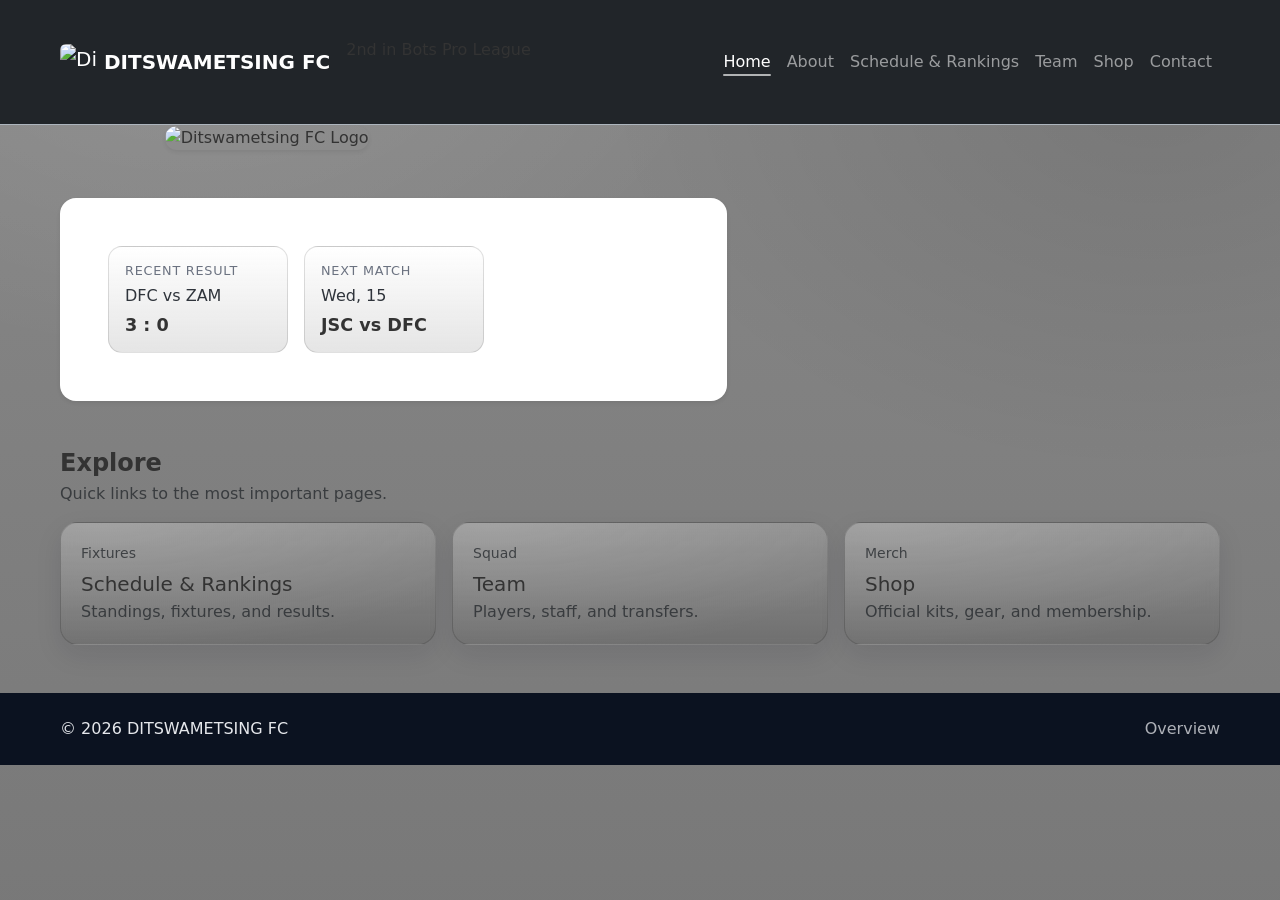
==== index.html @ 0828aaa3 "Update index.html" ====
<!DOCTYPE html> 
<html lang="en"> 
<head> 
    <meta charset="UTF-8"> 
    <meta name="viewport" content="width=device-width, initial-scale=1.0"> 
    <title>Ditswametsing FC | Overview</title>
    <meta name="description" content="Official Ditswametsing FC site: latest results, fixtures, team updates, and shop." />
    <meta name="robots" content="index,follow" />

    <meta property="og:title" content="Ditswametsing FC" />

    <meta property="og:description" content="Latest results, fixtures, team updates, and shop." />
    <meta property="og:type" content="website" />
    <meta property="og:image" content="https://github.com/Dekerist/WMD-Assingment/blob/main/Copilot_20260425_010734.png?raw=true" />
    <meta name="twitter:card" content="summary_large_image" />
    <meta name="theme-color" content="#0b1220" />

    <link rel="preconnect" href="https://cdn.jsdelivr.net" />
    <link href="https://cdn.jsdelivr.net/npm/bootstrap@5.3.3/dist/css/bootstrap.min.css" rel="stylesheet" integrity="sha384-QWTKZyjpPEjISv5WaRU9OFeRpok6YctnYmDr5pNlyT2bRjXh0JMhjY6hW+ALEwIH" crossorigin="anonymous">
    <link rel="stylesheet" href="style.css">
</head> 
<body> 
  <nav class="navbar navbar-expand-lg navbar-dark bg-dark sticky-top border-bottom border-dark-subtle">
    <div class="container">
      <a class="navbar-brand d-flex align-items-center gap-2" href="index.html">
        <img src="https://github.com/Dekerist/WMD-Assingment/blob/main/Copilot_20260425_010734.png?raw=true" alt="Ditswametsing FC logo" width="36" height="36" class="rounded">
        <span class="fw-semibold">DITSWAMETSING FC</span>
      </a>
      

      <button class="navbar-toggler" type="button" data-bs-toggle="collapse" data-bs-target="#mainNavbar" aria-controls="mainNavbar" aria-expanded="false" aria-label="Toggle navigation">
        <span class="navbar-toggler-icon"></span>
      </button>
          <p class="mb-4">2nd in Bots Pro League</p>

      <div class="collapse navbar-collapse" id="mainNavbar">
        <ul class="navbar-nav ms-auto mb-2 mb-lg-0">
          <li class="nav-item"><a class="nav-link active" aria-current="page" href="index.html">Home</a></li>
          <li class="nav-item"><a class="nav-link" href="about.html">About</a></li>
          <li class="nav-item"><a class="nav-link" href="schedule&rankings.html">Schedule & Rankings</a></li>
          <li class="nav-item"><a class="nav-link" href="team.html">Team</a></li>
          <li class="nav-item"><a class="nav-link" href="shop.html">Shop</a></li>
          <li class="nav-item"><a class="nav-link" href="contact.html">Contact</a></li>
        </ul>
      </div>
    </div>
  </nav>

      <div class="col-lg-5 text-center">
        <img src="https://github.com/Dekerist/WMD-Assingment/blob/main/Copilot_20260425_010734.png?raw=true" alt="Ditswametsing FC Logo" class="img-fluid rounded-4 shadow-sm" style="max-width: 360px;">
      </div>
    </div>

  <main class="container my-5">
    <div class="row align-items-center g-4">
      <div class="col-lg-7">
        <div class="p-4 p-md-5 rounded-4 bg-white shadow-sm">
        

          <div class="d-flex flex-wrap gap-3">
            <div class="stat-card">
              <div class="stat-title">Recent Result</div>
              <div class="stat-line">DFC vs ZAM</div>
              <div class="stat-value">3 : 0</div>
            </div>
            <div class="stat-card">
              <div class="stat-title">Next Match</div>
              <div class="stat-line">Wed, 15</div>
              <div class="stat-value">JSC vs DFC</div>
            </div>
          </div>
        </div>
      </div>

    <section class="mt-5">
      <div class="d-flex justify-content-between align-items-end gap-3 mb-3">
        <div>
          <h2 class="h4 fw-semibold mb-1">Explore</h2>
          <p class="text-muted mb-0">Quick links to the most important pages.</p>
        </div>
      </div>

      <div class="card-holder">
        <a class="feature-card card h-100 text-decoration-none" href="schedule&rankings.html">
          <div class="card-body">
            <div class="text-muted small mb-2">Fixtures</div>
            <div class="h5 mb-1">Schedule & Rankings</div>
            <div class="text-muted mb-0">Standings, fixtures, and results.</div>
          </div>
        </a>

        <a class="feature-card card h-100 text-decoration-none" href="team.html">
          <div class="card-body">
            <div class="text-muted small mb-2">Squad</div>
            <div class="h5 mb-1">Team</div>
            <div class="text-muted mb-0">Players, staff, and transfers.</div>
          </div>
        </a>

        <a class="feature-card card h-100 text-decoration-none" href="shop.html">
          <div class="card-body">
            <div class="text-muted small mb-2">Merch</div>
            <div class="h5 mb-1">Shop</div>
            <div class="text-muted mb-0">Official kits, gear, and membership.</div>
          </div>
        </a>
      </div>
    </section>
  </main>

  <footer class="site-footer mt-5">
    <div class="container py-4 d-flex flex-column flex-md-row gap-2 justify-content-between align-items-md-center">
      <p class="mb-0">&copy; 2026 DITSWAMETSING FC</p>
      <p class="mb-0 text-muted">Overview</p>
    </div>
  </footer>

  <script src="https://cdn.jsdelivr.net/npm/bootstrap@5.3.3/dist/js/bootstrap.bundle.min.js" integrity="sha384-YvpcrYf0tY3lHB60NNkmXc5s9fDVZLESaAA55NDzOxhy9GkcIdslK1eN7N6jIeHz" crossorigin="anonymous"></script>
</body> 
</html>
---- style.css ----
/* Base */
* { box-sizing: border-box; }
body {
    margin: 0;
    background-color: grey;
    color: #333;
    /* Keep grey, but modernize with subtle shading */
    background-image:
        radial-gradient(900px 600px at 15% 0%, rgba(255, 255, 255, 0.10), transparent 60%),
        radial-gradient(1000px 700px at 90% 10%, rgba(0, 0, 0, 0.10), transparent 55%),
        linear-gradient(180deg, rgba(255,255,255,0.06) 0%, rgba(0,0,0,0.06) 100%);
    min-height: 100vh;
}

/* Smooth hover animations */
.card,
.stat-card,
.btn,
.navbar .nav-link,
.navbar-brand,
.feature-card {
    transition: transform 180ms ease, box-shadow 180ms ease, background-color 180ms ease, color 180ms ease, border-color 180ms ease;
}

.card:hover,
.feature-card:hover {
    transform: translateY(-4px);
    box-shadow: 0 18px 45px rgba(17, 24, 39, 0.14) !important;
}

.stat-card:hover {
    transform: translateY(-3px);
    box-shadow: 0 14px 36px rgba(17, 24, 39, 0.12);
}

.btn:hover {
    transform: translateY(-1px);
}

.navbar .nav-link {
    position: relative;
}
.navbar .nav-link:hover {
    transform: translateY(-1px);
}
.navbar .nav-link::after {
    content: "";
    position: absolute;
    left: 0.5rem;
    right: 0.5rem;
    bottom: 0.35rem;
    height: 2px;
    background: rgba(255, 255, 255, 0.65);
    transform: scaleX(0);
    transform-origin: left;
    transition: transform 200ms ease;
    border-radius: 2px;
}
.navbar .nav-link:hover::after,
.navbar .nav-link.active::after {
    transform: scaleX(1);
}

/* Footer */
.site-footer {
    background: #0b1220;
    color: #e5e7eb;
}
.site-footer .text-muted {
    color: rgba(229, 231, 235, 0.75) !important;
}

/* Home page stat cards */
.stat-card {
    min-width: 180px;
    padding: 14px 16px;
    border-radius: 14px;
    border: 1px solid rgba(0, 0, 0, 0.12);
    background:
        linear-gradient(180deg, rgba(255,255,255,0.18), rgba(0,0,0,0.10));
    backdrop-filter: blur(6px);
}
.stat-title {
    font-size: 0.8rem;
    text-transform: uppercase;
    letter-spacing: 0.06em;
    color: #6b7280;
    margin-bottom: 4px;
}
.stat-line { color: #2f343b; }
.stat-value {
    font-weight: 800;
    font-size: 1.1rem;
    margin-top: 4px;
}

/* Shop images */
.shop-img {
    height: 220px;
    object-fit: cover;
}

/* Card holder (responsive) */
.card-holder {
    display: grid;
    grid-template-columns: repeat(3, minmax(0, 1fr));
    gap: 16px;
}
@media (max-width: 991.98px) {
    .card-holder { grid-template-columns: 1fr; }
}

.feature-card {
    border: 0 !important;
    box-shadow: 0 10px 26px rgba(17, 24, 39, 0.10) !important;
    border-radius: 18px !important;
    overflow: hidden;
    color: #333;
    background:
        radial-gradient(700px 220px at 10% 0%, rgba(255,255,255,0.16), transparent 60%),
        linear-gradient(180deg, rgba(255,255,255,0.14), rgba(0,0,0,0.10));
    border: 1px solid rgba(0, 0, 0, 0.14) !important;
    backdrop-filter: blur(6px);
}
.feature-card .card-body {
    padding: 20px;
}
.feature-card:hover {
    color: inherit;
}

.container {
    max-width: 1200px;
    margin: 30px auto;
    padding: 0 20px;
}
/* Legacy styles intentionally left out: Bootstrap handles layout now. */
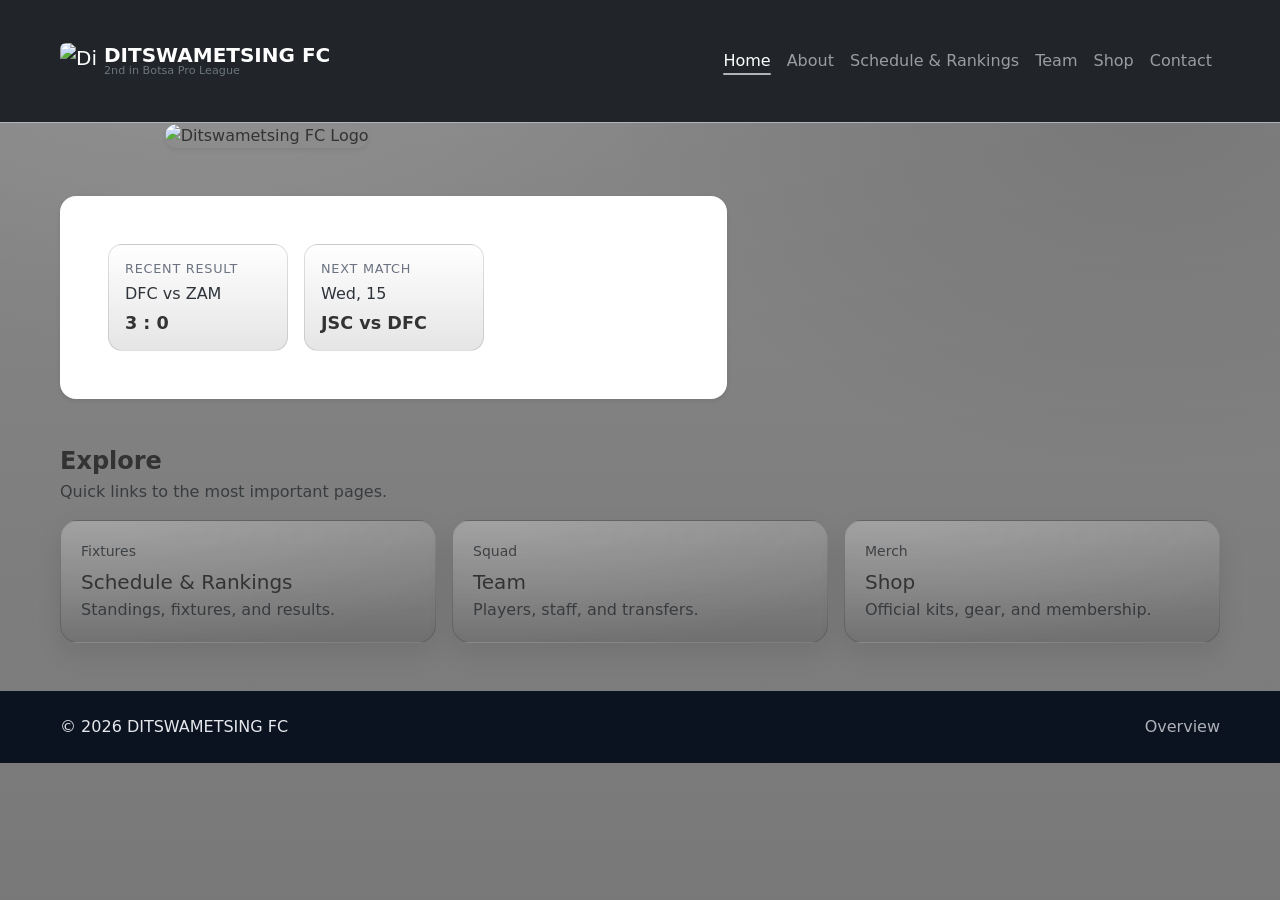
==== commit 340ea9bf: "Update index.html" ====
--- a/index.html
+++ b/index.html
@@ -24,14 +24,15 @@
     <div class="container">
       <a class="navbar-brand d-flex align-items-center gap-2" href="index.html">
         <img src="https://github.com/Dekerist/WMD-Assingment/blob/main/Copilot_20260425_010734.png?raw=true" alt="Ditswametsing FC logo" width="36" height="36" class="rounded">
+        <div class="d-flex flex-column lh-1">
         <span class="fw-semibold">DITSWAMETSING FC</span>
-      </a>
-      
+        <small class="text-secondary" style="font-size: 0.7rem;">2nd in Botsa Pro League</small>
+    </div>
+</a>
 
       <button class="navbar-toggler" type="button" data-bs-toggle="collapse" data-bs-target="#mainNavbar" aria-controls="mainNavbar" aria-expanded="false" aria-label="Toggle navigation">
         <span class="navbar-toggler-icon"></span>
       </button>
-          <p class="mb-4">2nd in Bots Pro League</p>
 
       <div class="collapse navbar-collapse" id="mainNavbar">
         <ul class="navbar-nav ms-auto mb-2 mb-lg-0">
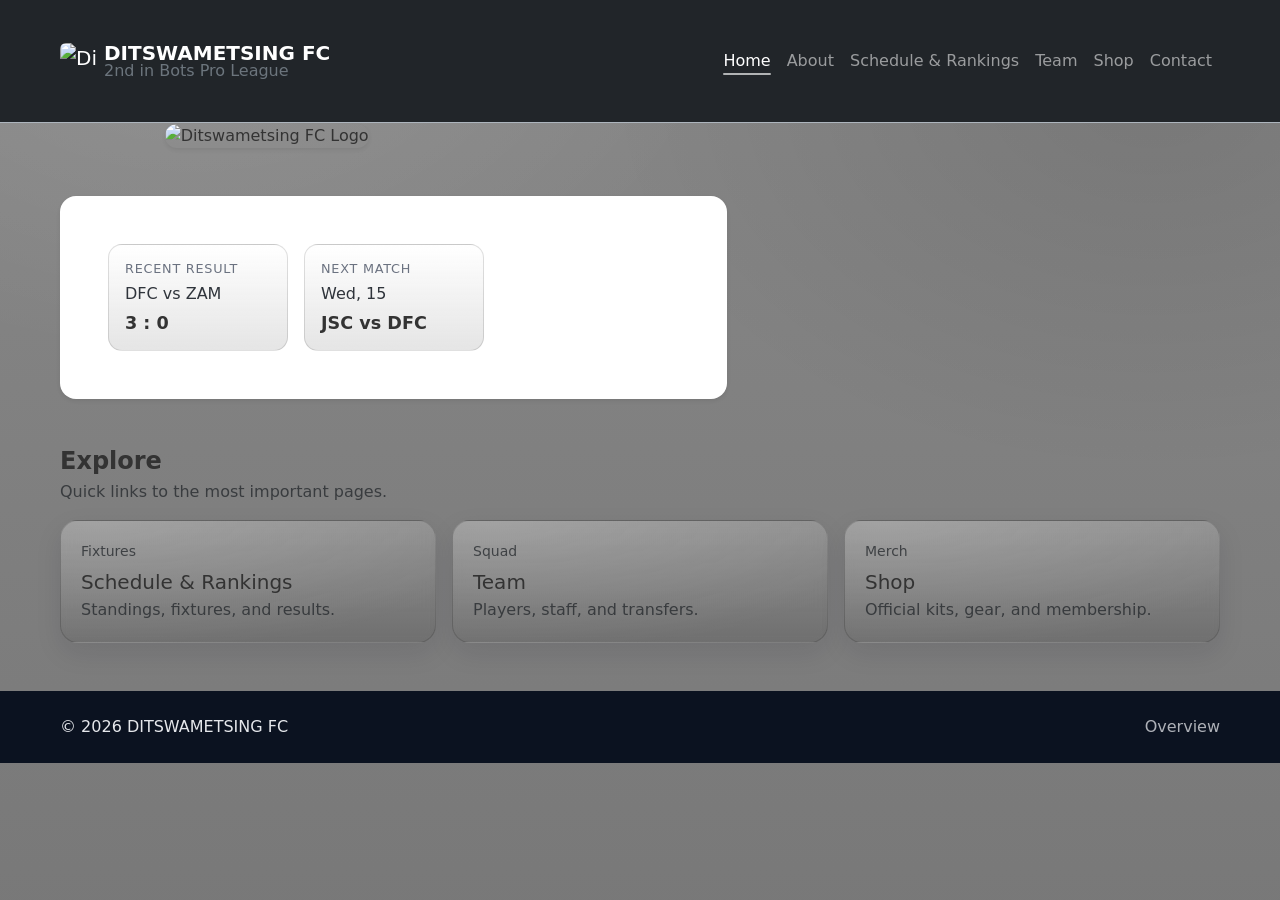
==== commit 7bc932b7: "Update index.html" ====
--- a/index.html
+++ b/index.html
@@ -26,7 +26,7 @@
         <img src="https://github.com/Dekerist/WMD-Assingment/blob/main/Copilot_20260425_010734.png?raw=true" alt="Ditswametsing FC logo" width="36" height="36" class="rounded">
         <div class="d-flex flex-column lh-1">
         <span class="fw-semibold">DITSWAMETSING FC</span>
-        <small class="text-secondary" style="font-size: 0.7rem;">2nd in Botsa Pro League</small>
+        <small class="text-secondary" style="font-size: 1rem;">2nd in Bots Pro League</small>
     </div>
 </a>
 
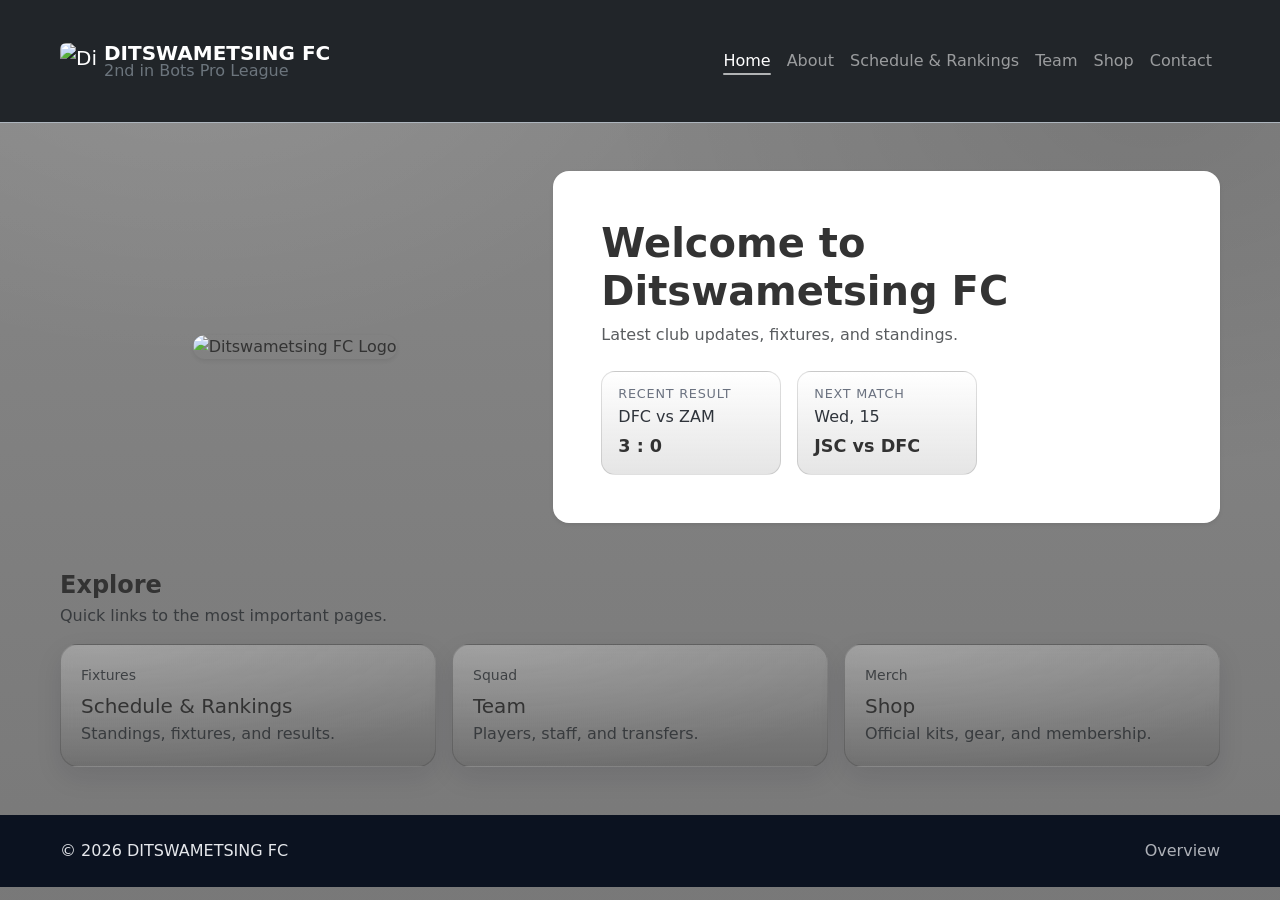
==== commit 7adcdae7: "Update index.html" ====
--- a/index.html
+++ b/index.html
@@ -1,121 +1,309 @@
-<!DOCTYPE html> 
-<html lang="en"> 
-<head> 
-    <meta charset="UTF-8"> 
-    <meta name="viewport" content="width=device-width, initial-scale=1.0"> 
+<!DOCTYPE html>
+<html lang="en">
+
+<head>
+    <meta charset="UTF-8">
+    <meta name="viewport" content="width=device-width, initial-scale=1.0">
+
     <title>Ditswametsing FC | Overview</title>
-    <meta name="description" content="Official Ditswametsing FC site: latest results, fixtures, team updates, and shop." />
-    <meta name="robots" content="index,follow" />
-
-    <meta property="og:title" content="Ditswametsing FC" />
-
-    <meta property="og:description" content="Latest results, fixtures, team updates, and shop." />
-    <meta property="og:type" content="website" />
-    <meta property="og:image" content="https://github.com/Dekerist/WMD-Assingment/blob/main/Copilot_20260425_010734.png?raw=true" />
-    <meta name="twitter:card" content="summary_large_image" />
-    <meta name="theme-color" content="#0b1220" />
-
-    <link rel="preconnect" href="https://cdn.jsdelivr.net" />
-    <link href="https://cdn.jsdelivr.net/npm/bootstrap@5.3.3/dist/css/bootstrap.min.css" rel="stylesheet" integrity="sha384-QWTKZyjpPEjISv5WaRU9OFeRpok6YctnYmDr5pNlyT2bRjXh0JMhjY6hW+ALEwIH" crossorigin="anonymous">
+
+    <meta name="description"
+        content="Official Ditswametsing FC site: latest results, fixtures, team updates, and shop.">
+
+    <meta name="robots" content="index,follow">
+
+    <meta property="og:title" content="Ditswametsing FC">
+    <meta property="og:description"
+        content="Latest results, fixtures, team updates, and shop.">
+
+    <meta property="og:type" content="website">
+
+    <meta property="og:image"
+        content="https://github.com/Dekerist/WMD-Assingment/blob/main/Copilot_20260425_010734.png?raw=true">
+
+    <meta name="twitter:card" content="summary_large_image">
+
+    <meta name="theme-color" content="#0b1220">
+
+    <link rel="preconnect" href="https://cdn.jsdelivr.net">
+
+    <link href="https://cdn.jsdelivr.net/npm/bootstrap@5.3.3/dist/css/bootstrap.min.css"
+        rel="stylesheet"
+        integrity="sha384-QWTKZyjpPEjISv5WaRU9OFeRpok6YctnYmDr5pNlyT2bRjXh0JMhjY6hW+ALEwIH"
+        crossorigin="anonymous">
+
     <link rel="stylesheet" href="style.css">
-</head> 
-<body> 
-  <nav class="navbar navbar-expand-lg navbar-dark bg-dark sticky-top border-bottom border-dark-subtle">
-    <div class="container">
-      <a class="navbar-brand d-flex align-items-center gap-2" href="index.html">
-        <img src="https://github.com/Dekerist/WMD-Assingment/blob/main/Copilot_20260425_010734.png?raw=true" alt="Ditswametsing FC logo" width="36" height="36" class="rounded">
-        <div class="d-flex flex-column lh-1">
-        <span class="fw-semibold">DITSWAMETSING FC</span>
-        <small class="text-secondary" style="font-size: 1rem;">2nd in Bots Pro League</small>
-    </div>
-</a>
-
-      <button class="navbar-toggler" type="button" data-bs-toggle="collapse" data-bs-target="#mainNavbar" aria-controls="mainNavbar" aria-expanded="false" aria-label="Toggle navigation">
-        <span class="navbar-toggler-icon"></span>
-      </button>
-
-      <div class="collapse navbar-collapse" id="mainNavbar">
-        <ul class="navbar-nav ms-auto mb-2 mb-lg-0">
-          <li class="nav-item"><a class="nav-link active" aria-current="page" href="index.html">Home</a></li>
-          <li class="nav-item"><a class="nav-link" href="about.html">About</a></li>
-          <li class="nav-item"><a class="nav-link" href="schedule&rankings.html">Schedule & Rankings</a></li>
-          <li class="nav-item"><a class="nav-link" href="team.html">Team</a></li>
-          <li class="nav-item"><a class="nav-link" href="shop.html">Shop</a></li>
-          <li class="nav-item"><a class="nav-link" href="contact.html">Contact</a></li>
-        </ul>
-      </div>
-    </div>
-  </nav>
-
-      <div class="col-lg-5 text-center">
-        <img src="https://github.com/Dekerist/WMD-Assingment/blob/main/Copilot_20260425_010734.png?raw=true" alt="Ditswametsing FC Logo" class="img-fluid rounded-4 shadow-sm" style="max-width: 360px;">
-      </div>
-    </div>
-
-  <main class="container my-5">
-    <div class="row align-items-center g-4">
-      <div class="col-lg-7">
-        <div class="p-4 p-md-5 rounded-4 bg-white shadow-sm">
-        
-
-          <div class="d-flex flex-wrap gap-3">
-            <div class="stat-card">
-              <div class="stat-title">Recent Result</div>
-              <div class="stat-line">DFC vs ZAM</div>
-              <div class="stat-value">3 : 0</div>
-            </div>
-            <div class="stat-card">
-              <div class="stat-title">Next Match</div>
-              <div class="stat-line">Wed, 15</div>
-              <div class="stat-value">JSC vs DFC</div>
-            </div>
-          </div>
-        </div>
-      </div>
-
-    <section class="mt-5">
-      <div class="d-flex justify-content-between align-items-end gap-3 mb-3">
-        <div>
-          <h2 class="h4 fw-semibold mb-1">Explore</h2>
-          <p class="text-muted mb-0">Quick links to the most important pages.</p>
-        </div>
-      </div>
-
-      <div class="card-holder">
-        <a class="feature-card card h-100 text-decoration-none" href="schedule&rankings.html">
-          <div class="card-body">
-            <div class="text-muted small mb-2">Fixtures</div>
-            <div class="h5 mb-1">Schedule & Rankings</div>
-            <div class="text-muted mb-0">Standings, fixtures, and results.</div>
-          </div>
-        </a>
-
-        <a class="feature-card card h-100 text-decoration-none" href="team.html">
-          <div class="card-body">
-            <div class="text-muted small mb-2">Squad</div>
-            <div class="h5 mb-1">Team</div>
-            <div class="text-muted mb-0">Players, staff, and transfers.</div>
-          </div>
-        </a>
-
-        <a class="feature-card card h-100 text-decoration-none" href="shop.html">
-          <div class="card-body">
-            <div class="text-muted small mb-2">Merch</div>
-            <div class="h5 mb-1">Shop</div>
-            <div class="text-muted mb-0">Official kits, gear, and membership.</div>
-          </div>
-        </a>
-      </div>
-    </section>
-  </main>
-
-  <footer class="site-footer mt-5">
-    <div class="container py-4 d-flex flex-column flex-md-row gap-2 justify-content-between align-items-md-center">
-      <p class="mb-0">&copy; 2026 DITSWAMETSING FC</p>
-      <p class="mb-0 text-muted">Overview</p>
-    </div>
-  </footer>
-
-  <script src="https://cdn.jsdelivr.net/npm/bootstrap@5.3.3/dist/js/bootstrap.bundle.min.js" integrity="sha384-YvpcrYf0tY3lHB60NNkmXc5s9fDVZLESaAA55NDzOxhy9GkcIdslK1eN7N6jIeHz" crossorigin="anonymous"></script>
-</body> 
-</html> 
+</head>
+
+<body>
+
+    <!-- NAVBAR -->
+    <nav class="navbar navbar-expand-lg navbar-dark bg-dark sticky-top border-bottom border-dark-subtle">
+
+        <section class="container">
+
+            <a class="navbar-brand d-flex align-items-center gap-2" href="index.html">
+
+                <img src="https://github.com/Dekerist/WMD-Assingment/blob/main/Copilot_20260425_010734.png?raw=true"
+                    alt="Ditswametsing FC logo"
+                    width="36"
+                    height="36"
+                    class="rounded">
+
+                <span class="d-flex flex-column lh-1">
+                    <strong class="fw-semibold">DITSWAMETSING FC</strong>
+                    <small class="text-secondary" style="font-size: 1rem;">
+                        2nd in Bots Pro League
+                    </small>
+                </span>
+
+            </a>
+
+            <button class="navbar-toggler"
+                type="button"
+                data-bs-toggle="collapse"
+                data-bs-target="#mainNavbar"
+                aria-controls="mainNavbar"
+                aria-expanded="false"
+                aria-label="Toggle navigation">
+
+                <span class="navbar-toggler-icon"></span>
+
+            </button>
+
+            <section class="collapse navbar-collapse" id="mainNavbar">
+
+                <ul class="navbar-nav ms-auto mb-2 mb-lg-0">
+
+                    <li class="nav-item">
+                        <a class="nav-link active"
+                            aria-current="page"
+                            href="index.html">
+                            Home
+                        </a>
+                    </li>
+
+                    <li class="nav-item">
+                        <a class="nav-link" href="about.html">
+                            About
+                        </a>
+                    </li>
+
+                    <li class="nav-item">
+                        <a class="nav-link" href="schedule&rankings.html">
+                            Schedule & Rankings
+                        </a>
+                    </li>
+
+                    <li class="nav-item">
+                        <a class="nav-link" href="team.html">
+                            Team
+                        </a>
+                    </li>
+
+                    <li class="nav-item">
+                        <a class="nav-link" href="shop.html">
+                            Shop
+                        </a>
+                    </li>
+
+                    <li class="nav-item">
+                        <a class="nav-link" href="contact.html">
+                            Contact
+                        </a>
+                    </li>
+
+                </ul>
+
+            </section>
+
+        </section>
+
+    </nav>
+
+    <!-- MAIN -->
+    <main class="container my-5">
+
+        <section class="row align-items-center g-4">
+
+            <!-- LOGO -->
+            <aside class="col-lg-5 text-center">
+
+                <img src="https://github.com/Dekerist/WMD-Assingment/blob/main/Copilot_20260425_010734.png?raw=true"
+                    alt="Ditswametsing FC Logo"
+                    class="img-fluid rounded-4 shadow-sm"
+                    style="max-width: 360px;">
+
+            </aside>
+
+            <!-- RESULTS -->
+            <section class="col-lg-7">
+
+                <article class="p-4 p-md-5 rounded-4 bg-white shadow-sm">
+
+                    <header class="mb-4">
+                        <h1 class="fw-bold">
+                            Welcome to Ditswametsing FC
+                        </h1>
+
+                        <p class="text-muted mb-0">
+                            Latest club updates, fixtures, and standings.
+                        </p>
+                    </header>
+
+                    <section class="d-flex flex-wrap gap-3">
+
+                        <article class="stat-card">
+
+                            <h2 class="stat-title">
+                                Recent Result
+                            </h2>
+
+                            <p class="stat-line mb-1">
+                                DFC vs ZAM
+                            </p>
+
+                            <strong class="stat-value">
+                                3 : 0
+                            </strong>
+
+                        </article>
+
+                        <article class="stat-card">
+
+                            <h2 class="stat-title">
+                                Next Match
+                            </h2>
+
+                            <p class="stat-line mb-1">
+                                Wed, 15
+                            </p>
+
+                            <strong class="stat-value">
+                                JSC vs DFC
+                            </strong>
+
+                        </article>
+
+                    </section>
+
+                </article>
+
+            </section>
+
+        </section>
+
+        <!-- EXPLORE -->
+        <section class="mt-5">
+
+            <header class="mb-3">
+
+                <h2 class="h4 fw-semibold mb-1">
+                    Explore
+                </h2>
+
+                <p class="text-muted mb-0">
+                    Quick links to the most important pages.
+                </p>
+
+            </header>
+
+            <section class="card-holder">
+
+                <!-- SCHEDULE -->
+                <a class="feature-card card h-100 text-decoration-none"
+                    href="schedule&rankings.html">
+
+                    <article class="card-body">
+
+                        <small class="text-muted d-block mb-2">
+                            Fixtures
+                        </small>
+
+                        <h3 class="h5 mb-1">
+                            Schedule & Rankings
+                        </h3>
+
+                        <p class="text-muted mb-0">
+                            Standings, fixtures, and results.
+                        </p>
+
+                    </article>
+
+                </a>
+
+                <!-- TEAM -->
+                <a class="feature-card card h-100 text-decoration-none"
+                    href="team.html">
+
+                    <article class="card-body">
+
+                        <small class="text-muted d-block mb-2">
+                            Squad
+                        </small>
+
+                        <h3 class="h5 mb-1">
+                            Team
+                        </h3>
+
+                        <p class="text-muted mb-0">
+                            Players, staff, and transfers.
+                        </p>
+
+                    </article>
+
+                </a>
+
+                <!-- SHOP -->
+                <a class="feature-card card h-100 text-decoration-none"
+                    href="shop.html">
+
+                    <article class="card-body">
+
+                        <small class="text-muted d-block mb-2">
+                            Merch
+                        </small>
+
+                        <h3 class="h5 mb-1">
+                            Shop
+                        </h3>
+
+                        <p class="text-muted mb-0">
+                            Official kits, gear, and membership.
+                        </p>
+
+                    </article>
+
+                </a>
+
+            </section>
+
+        </section>
+
+    </main>
+
+    <!-- FOOTER -->
+    <footer class="site-footer mt-5">
+
+        <section class="container py-4 d-flex flex-column flex-md-row gap-2 justify-content-between align-items-md-center">
+
+            <p class="mb-0">
+                &copy; 2026 DITSWAMETSING FC
+            </p>
+
+            <p class="mb-0 text-muted">
+                Overview
+            </p>
+
+        </section>
+
+    </footer>
+
+    <script src="https://cdn.jsdelivr.net/npm/bootstrap@5.3.3/dist/js/bootstrap.bundle.min.js"
+        integrity="sha384-YvpcrYf0tY3lHB60NNkmXc5s9fDVZLESaAA55NDzOxhy9GkcIdslK1eN7N6jIeHz"
+        crossorigin="anonymous">
+    </script>
+
+</body>
+
+</html>
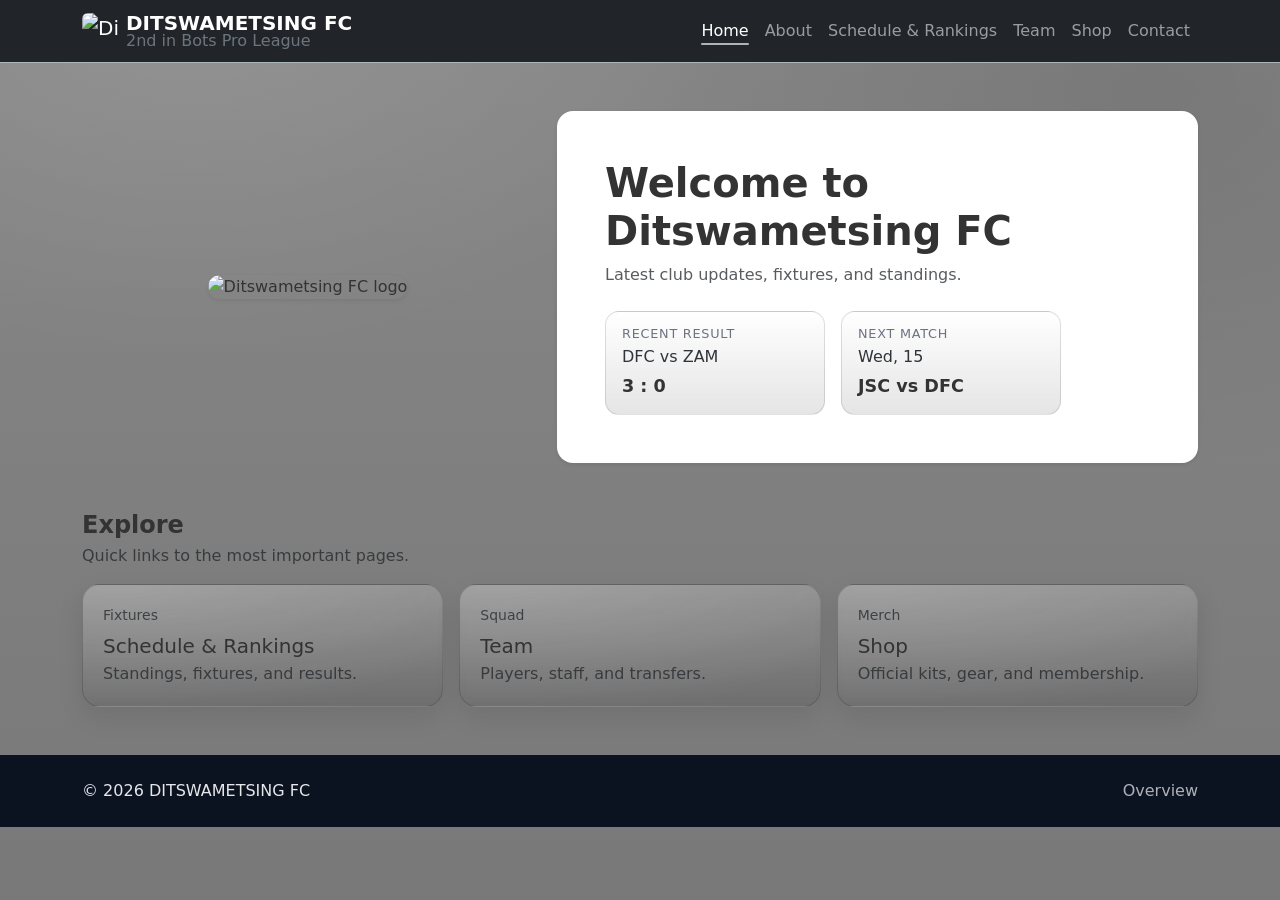
==== commit 9874d0d9: "Update index.html" ====
--- a/index.html
+++ b/index.html
@@ -1,309 +1,162 @@
 <!DOCTYPE html>
 <html lang="en">
-
 <head>
     <meta charset="UTF-8">
     <meta name="viewport" content="width=device-width, initial-scale=1.0">
 
     <title>Ditswametsing FC | Overview</title>
 
-    <meta name="description"
-        content="Official Ditswametsing FC site: latest results, fixtures, team updates, and shop.">
-
+    <meta name="description" content="Official Ditswametsing FC site: latest results, fixtures, team updates, and shop.">
     <meta name="robots" content="index,follow">
 
     <meta property="og:title" content="Ditswametsing FC">
-    <meta property="og:description"
-        content="Latest results, fixtures, team updates, and shop.">
-
+    <meta property="og:description" content="Latest results, fixtures, team updates, and shop.">
     <meta property="og:type" content="website">
-
-    <meta property="og:image"
-        content="https://github.com/Dekerist/WMD-Assingment/blob/main/Copilot_20260425_010734.png?raw=true">
+    <meta property="og:image" content="https://github.com/Dekerist/WMD-Assingment/blob/main/Copilot_20260425_010734.png?raw=true">
 
     <meta name="twitter:card" content="summary_large_image">
-
     <meta name="theme-color" content="#0b1220">
 
     <link rel="preconnect" href="https://cdn.jsdelivr.net">
-
-    <link href="https://cdn.jsdelivr.net/npm/bootstrap@5.3.3/dist/css/bootstrap.min.css"
-        rel="stylesheet"
-        integrity="sha384-QWTKZyjpPEjISv5WaRU9OFeRpok6YctnYmDr5pNlyT2bRjXh0JMhjY6hW+ALEwIH"
-        crossorigin="anonymous">
-
+    <link href="https://cdn.jsdelivr.net/npm/bootstrap@5.3.3/dist/css/bootstrap.min.css" rel="stylesheet"
+          integrity="sha384-QWTKZyjpPEjISv5WaRU9OFeRpok6YctnYmDr5pNlyT2bRjXh0JMhjY6hW+ALEwIH"
+          crossorigin="anonymous">
     <link rel="stylesheet" href="style.css">
 </head>
 
 <body>
 
-    <!-- NAVBAR -->
     <nav class="navbar navbar-expand-lg navbar-dark bg-dark sticky-top border-bottom border-dark-subtle">
-
-        <section class="container">
-
+        <div class="container">
             <a class="navbar-brand d-flex align-items-center gap-2" href="index.html">
-
                 <img src="https://github.com/Dekerist/WMD-Assingment/blob/main/Copilot_20260425_010734.png?raw=true"
-                    alt="Ditswametsing FC logo"
-                    width="36"
-                    height="36"
-                    class="rounded">
+                     alt="Ditswametsing FC logo"
+                     width="36"
+                     height="36"
+                     class="rounded">
 
                 <span class="d-flex flex-column lh-1">
                     <strong class="fw-semibold">DITSWAMETSING FC</strong>
-                    <small class="text-secondary" style="font-size: 1rem;">
-                        2nd in Bots Pro League
-                    </small>
+                    <small class="text-secondary" style="font-size: 1rem;">2nd in Bots Pro League</small>
                 </span>
-
             </a>
 
             <button class="navbar-toggler"
-                type="button"
-                data-bs-toggle="collapse"
-                data-bs-target="#mainNavbar"
-                aria-controls="mainNavbar"
-                aria-expanded="false"
-                aria-label="Toggle navigation">
-
+                    type="button"
+                    data-bs-toggle="collapse"
+                    data-bs-target="#mainNavbar"
+                    aria-controls="mainNavbar"
+                    aria-expanded="false"
+                    aria-label="Toggle navigation">
                 <span class="navbar-toggler-icon"></span>
-
             </button>
 
-            <section class="collapse navbar-collapse" id="mainNavbar">
+            <div class="collapse navbar-collapse" id="mainNavbar">
+                <ul class="navbar-nav ms-auto mb-2 mb-lg-0">
+                    <li class="nav-item">
+                        <a class="nav-link active" aria-current="page" href="index.html">Home</a>
+                    </li>
+                    <li class="nav-item">
+                        <a class="nav-link" href="about.html">About</a>
+                    </li>
+                    <li class="nav-item">
+                        <a class="nav-link" href="schedule&rankings.html">Schedule & Rankings</a>
+                    </li>
+                    <li class="nav-item">
+                        <a class="nav-link" href="team.html">Team</a>
+                    </li>
+                    <li class="nav-item">
+                        <a class="nav-link" href="shop.html">Shop</a>
+                    </li>
+                    <li class="nav-item">
+                        <a class="nav-link" href="contact.html">Contact</a>
+                    </li>
+                </ul>
+            </div>
+        </div>
+    </nav>
 
-                <ul class="navbar-nav ms-auto mb-2 mb-lg-0">
+    <main class="container my-5">
 
-                    <li class="nav-item">
-                        <a class="nav-link active"
-                            aria-current="page"
-                            href="index.html">
-                            Home
-                        </a>
-                    </li>
+        <section class="row align-items-center g-4">
 
-                    <li class="nav-item">
-                        <a class="nav-link" href="about.html">
-                            About
-                        </a>
-                    </li>
+            <aside class="col-lg-5 text-center">
+                <img src="https://github.com/Dekerist/WMD-Assingment/blob/main/Copilot_20260425_010734.png?raw=true"
+                     alt="Ditswametsing FC logo"
+                     class="img-fluid rounded-4 shadow-sm"
+                     style="max-width: 360px; width: 100%;">
+            </aside>
 
-                    <li class="nav-item">
-                        <a class="nav-link" href="schedule&rankings.html">
-                            Schedule & Rankings
-                        </a>
-                    </li>
+            <section class="col-lg-7">
+                <article class="p-4 p-md-5 rounded-4 bg-white shadow-sm">
+                    <header class="mb-4">
+                        <h1 class="fw-bold">Welcome to Ditswametsing FC</h1>
+                        <p class="text-muted mb-0">Latest club updates, fixtures, and standings.</p>
+                    </header>
 
-                    <li class="nav-item">
-                        <a class="nav-link" href="team.html">
-                            Team
-                        </a>
-                    </li>
+                    <section class="d-flex flex-wrap gap-3">
+                        <article class="stat-card">
+                            <h2 class="stat-title">Recent Result</h2>
+                            <p class="stat-line mb-1">DFC vs ZAM</p>
+                            <strong class="stat-value">3 : 0</strong>
+                        </article>
 
-                    <li class="nav-item">
-                        <a class="nav-link" href="shop.html">
-                            Shop
-                        </a>
-                    </li>
-
-                    <li class="nav-item">
-                        <a class="nav-link" href="contact.html">
-                            Contact
-                        </a>
-                    </li>
-
-                </ul>
-
+                        <article class="stat-card">
+                            <h2 class="stat-title">Next Match</h2>
+                            <p class="stat-line mb-1">Wed, 15</p>
+                            <strong class="stat-value">JSC vs DFC</strong>
+                        </article>
+                    </section>
+                </article>
             </section>
 
         </section>
 
-    </nav>
-
-    <!-- MAIN -->
-    <main class="container my-5">
-
-        <section class="row align-items-center g-4">
-
-            <!-- LOGO -->
-            <aside class="col-lg-5 text-center">
-
-                <img src="https://github.com/Dekerist/WMD-Assingment/blob/main/Copilot_20260425_010734.png?raw=true"
-                    alt="Ditswametsing FC Logo"
-                    class="img-fluid rounded-4 shadow-sm"
-                    style="max-width: 360px;">
-
-            </aside>
-
-            <!-- RESULTS -->
-            <section class="col-lg-7">
-
-                <article class="p-4 p-md-5 rounded-4 bg-white shadow-sm">
-
-                    <header class="mb-4">
-                        <h1 class="fw-bold">
-                            Welcome to Ditswametsing FC
-                        </h1>
-
-                        <p class="text-muted mb-0">
-                            Latest club updates, fixtures, and standings.
-                        </p>
-                    </header>
-
-                    <section class="d-flex flex-wrap gap-3">
-
-                        <article class="stat-card">
-
-                            <h2 class="stat-title">
-                                Recent Result
-                            </h2>
-
-                            <p class="stat-line mb-1">
-                                DFC vs ZAM
-                            </p>
-
-                            <strong class="stat-value">
-                                3 : 0
-                            </strong>
-
-                        </article>
-
-                        <article class="stat-card">
-
-                            <h2 class="stat-title">
-                                Next Match
-                            </h2>
-
-                            <p class="stat-line mb-1">
-                                Wed, 15
-                            </p>
-
-                            <strong class="stat-value">
-                                JSC vs DFC
-                            </strong>
-
-                        </article>
-
-                    </section>
-
-                </article>
-
-            </section>
-
-        </section>
-
-        <!-- EXPLORE -->
         <section class="mt-5">
-
             <header class="mb-3">
-
-                <h2 class="h4 fw-semibold mb-1">
-                    Explore
-                </h2>
-
-                <p class="text-muted mb-0">
-                    Quick links to the most important pages.
-                </p>
-
+                <h2 class="h4 fw-semibold mb-1">Explore</h2>
+                <p class="text-muted mb-0">Quick links to the most important pages.</p>
             </header>
 
             <section class="card-holder">
-
-                <!-- SCHEDULE -->
-                <a class="feature-card card h-100 text-decoration-none"
-                    href="schedule&rankings.html">
-
+                <a class="feature-card card h-100 text-decoration-none" href="schedule&rankings.html">
                     <article class="card-body">
-
-                        <small class="text-muted d-block mb-2">
-                            Fixtures
-                        </small>
-
-                        <h3 class="h5 mb-1">
-                            Schedule & Rankings
-                        </h3>
-
-                        <p class="text-muted mb-0">
-                            Standings, fixtures, and results.
-                        </p>
-
+                        <small class="text-muted d-block mb-2">Fixtures</small>
+                        <h3 class="h5 mb-1">Schedule & Rankings</h3>
+                        <p class="text-muted mb-0">Standings, fixtures, and results.</p>
                     </article>
-
                 </a>
 
-                <!-- TEAM -->
-                <a class="feature-card card h-100 text-decoration-none"
-                    href="team.html">
-
+                <a class="feature-card card h-100 text-decoration-none" href="team.html">
                     <article class="card-body">
-
-                        <small class="text-muted d-block mb-2">
-                            Squad
-                        </small>
-
-                        <h3 class="h5 mb-1">
-                            Team
-                        </h3>
-
-                        <p class="text-muted mb-0">
-                            Players, staff, and transfers.
-                        </p>
-
+                        <small class="text-muted d-block mb-2">Squad</small>
+                        <h3 class="h5 mb-1">Team</h3>
+                        <p class="text-muted mb-0">Players, staff, and transfers.</p>
                     </article>
-
                 </a>
 
-                <!-- SHOP -->
-                <a class="feature-card card h-100 text-decoration-none"
-                    href="shop.html">
-
+                <a class="feature-card card h-100 text-decoration-none" href="shop.html">
                     <article class="card-body">
-
-                        <small class="text-muted d-block mb-2">
-                            Merch
-                        </small>
-
-                        <h3 class="h5 mb-1">
-                            Shop
-                        </h3>
-
-                        <p class="text-muted mb-0">
-                            Official kits, gear, and membership.
-                        </p>
-
+                        <small class="text-muted d-block mb-2">Merch</small>
+                        <h3 class="h5 mb-1">Shop</h3>
+                        <p class="text-muted mb-0">Official kits, gear, and membership.</p>
                     </article>
-
                 </a>
-
             </section>
-
         </section>
 
     </main>
 
-    <!-- FOOTER -->
     <footer class="site-footer mt-5">
-
-        <section class="container py-4 d-flex flex-column flex-md-row gap-2 justify-content-between align-items-md-center">
-
-            <p class="mb-0">
-                &copy; 2026 DITSWAMETSING FC
-            </p>
-
-            <p class="mb-0 text-muted">
-                Overview
-            </p>
-
-        </section>
-
+        <div class="container py-4 d-flex flex-column flex-md-row gap-2 justify-content-between align-items-md-center">
+            <p class="mb-0">&copy; 2026 DITSWAMETSING FC</p>
+            <p class="mb-0 text-muted">Overview</p>
+        </div>
     </footer>
 
     <script src="https://cdn.jsdelivr.net/npm/bootstrap@5.3.3/dist/js/bootstrap.bundle.min.js"
-        integrity="sha384-YvpcrYf0tY3lHB60NNkmXc5s9fDVZLESaAA55NDzOxhy9GkcIdslK1eN7N6jIeHz"
-        crossorigin="anonymous">
-    </script>
+            integrity="sha384-YvpcrYf0tY3lHB60NNkmXc5s9fDVZLESaAA55NDzOxhy9GkcIdsl1N7N6jIeHz"
+            crossorigin="anonymous"></script>
 
 </body>
-
 </html>
--- a/style.css
+++ b/style.css
@@ -1,15 +1,22 @@
 /* Base */
-* { box-sizing: border-box; }
+* {
+    box-sizing: border-box;
+}
+
+html, body {
+    margin: 0;
+    padding: 0;
+}
+
 body {
-    margin: 0;
+    min-height: 100vh;
+    color: #333;
     background-color: grey;
-    color: #333;
-    /* Keep grey, but modernize with subtle shading */
     background-image:
         radial-gradient(900px 600px at 15% 0%, rgba(255, 255, 255, 0.10), transparent 60%),
         radial-gradient(1000px 700px at 90% 10%, rgba(0, 0, 0, 0.10), transparent 55%),
         linear-gradient(180deg, rgba(255,255,255,0.06) 0%, rgba(0,0,0,0.06) 100%);
-    min-height: 100vh;
+    background-attachment: fixed;
 }
 
 /* Smooth hover animations */
@@ -40,9 +47,11 @@
 .navbar .nav-link {
     position: relative;
 }
+
 .navbar .nav-link:hover {
     transform: translateY(-1px);
 }
+
 .navbar .nav-link::after {
     content: "";
     position: absolute;
@@ -56,6 +65,7 @@
     transition: transform 200ms ease;
     border-radius: 2px;
 }
+
 .navbar .nav-link:hover::after,
 .navbar .nav-link.active::after {
     transform: scaleX(1);
@@ -66,20 +76,22 @@
     background: #0b1220;
     color: #e5e7eb;
 }
+
 .site-footer .text-muted {
     color: rgba(229, 231, 235, 0.75) !important;
 }
 
 /* Home page stat cards */
 .stat-card {
-    min-width: 180px;
+    width: 100%;
+    max-width: 220px;
     padding: 14px 16px;
     border-radius: 14px;
     border: 1px solid rgba(0, 0, 0, 0.12);
-    background:
-        linear-gradient(180deg, rgba(255,255,255,0.18), rgba(0,0,0,0.10));
+    background: linear-gradient(180deg, rgba(255,255,255,0.18), rgba(0,0,0,0.10));
     backdrop-filter: blur(6px);
 }
+
 .stat-title {
     font-size: 0.8rem;
     text-transform: uppercase;
@@ -87,7 +99,11 @@
     color: #6b7280;
     margin-bottom: 4px;
 }
-.stat-line { color: #2f343b; }
+
+.stat-line {
+    color: #2f343b;
+}
+
 .stat-value {
     font-weight: 800;
     font-size: 1.1rem;
@@ -97,41 +113,50 @@
 /* Shop images */
 .shop-img {
     height: 220px;
+    width: 100%;
     object-fit: cover;
 }
 
-/* Card holder (responsive) */
+/* Explore cards */
 .card-holder {
     display: grid;
     grid-template-columns: repeat(3, minmax(0, 1fr));
     gap: 16px;
 }
+
 @media (max-width: 991.98px) {
-    .card-holder { grid-template-columns: 1fr; }
+    .card-holder {
+        grid-template-columns: 1fr;
+    }
 }
 
 .feature-card {
-    border: 0 !important;
-    box-shadow: 0 10px 26px rgba(17, 24, 39, 0.10) !important;
+    border: 1px solid rgba(0, 0, 0, 0.14) !important;
     border-radius: 18px !important;
     overflow: hidden;
     color: #333;
     background:
         radial-gradient(700px 220px at 10% 0%, rgba(255,255,255,0.16), transparent 60%),
         linear-gradient(180deg, rgba(255,255,255,0.14), rgba(0,0,0,0.10));
-    border: 1px solid rgba(0, 0, 0, 0.14) !important;
+    box-shadow: 0 10px 26px rgba(17, 24, 39, 0.10) !important;
     backdrop-filter: blur(6px);
 }
+
 .feature-card .card-body {
     padding: 20px;
 }
+
 .feature-card:hover {
     color: inherit;
 }
 
-.container {
-    max-width: 1200px;
-    margin: 30px auto;
-    padding: 0 20px;
+/* Responsive tweaks */
+@media (max-width: 767.98px) {
+    .stat-card {
+        max-width: 100%;
+    }
+
+    .shop-img {
+        height: 200px;
+    }
 }
-/* Legacy styles intentionally left out: Bootstrap handles layout now. */
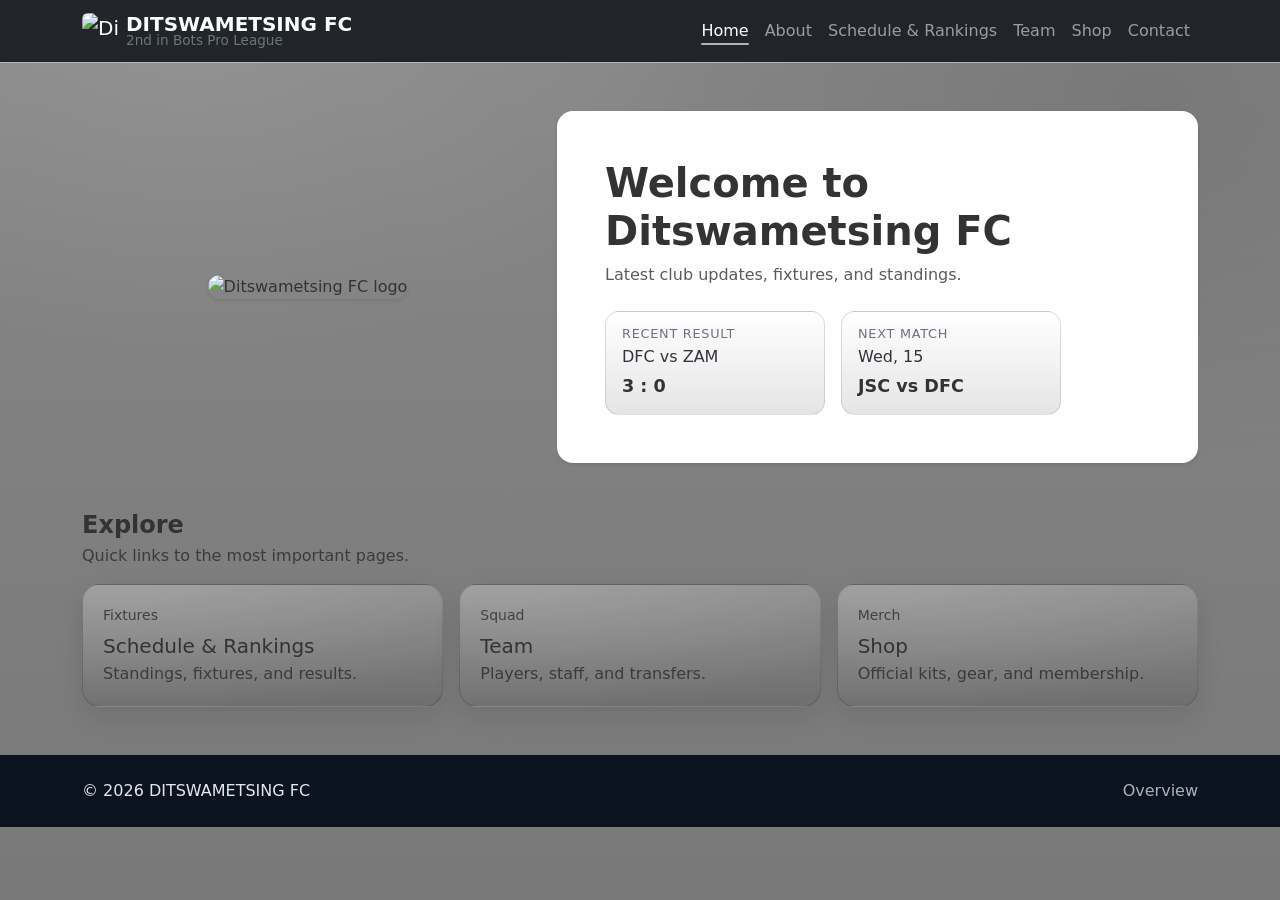
==== commit 38f2d8d9: "done" ====
--- a/index.html
+++ b/index.html
@@ -5,7 +5,6 @@
     <meta name="viewport" content="width=device-width, initial-scale=1.0">
 
     <title>Ditswametsing FC | Overview</title>
-
     <meta name="description" content="Official Ditswametsing FC site: latest results, fixtures, team updates, and shop.">
     <meta name="robots" content="index,follow">
 
@@ -15,7 +14,14 @@
     <meta property="og:image" content="https://github.com/Dekerist/WMD-Assingment/blob/main/Copilot_20260425_010734.png?raw=true">
 
     <meta name="twitter:card" content="summary_large_image">
+    <meta name="twitter:title" content="Ditswametsing FC | Overview">
+    <meta name="twitter:description" content="Latest results, fixtures, team updates, and shop.">
+    <meta name="author" content="Ditswametsing FC">
     <meta name="theme-color" content="#0b1220">
+    <meta property="og:site_name" content="Ditswametsing FC">
+    <meta property="og:locale" content="en_BW">
+    <link rel="canonical" href="index.html">
+    <link rel="icon" href="https://github.com/Dekerist/WMD-Assingment/blob/main/Copilot_20260425_010734.png?raw=true" type="image/png">
 
     <link rel="preconnect" href="https://cdn.jsdelivr.net">
     <link href="https://cdn.jsdelivr.net/npm/bootstrap@5.3.3/dist/css/bootstrap.min.css" rel="stylesheet"
@@ -23,140 +29,89 @@
           crossorigin="anonymous">
     <link rel="stylesheet" href="style.css">
 </head>
+<body data-page="home">
 
-<body>
+<a class="skip-link" href="#main-content">Skip to main content</a>
+<div id="site-nav"></div>
 
-    <nav class="navbar navbar-expand-lg navbar-dark bg-dark sticky-top border-bottom border-dark-subtle">
-        <div class="container">
-            <a class="navbar-brand d-flex align-items-center gap-2" href="index.html">
-                <img src="https://github.com/Dekerist/WMD-Assingment/blob/main/Copilot_20260425_010734.png?raw=true"
-                     alt="Ditswametsing FC logo"
-                     width="36"
-                     height="36"
-                     class="rounded">
+<main id="main-content" class="container my-5">
+    <section class="row align-items-center g-4">
+        <aside class="col-lg-5 text-center">
+            <img src="https://github.com/Dekerist/WMD-Assingment/blob/main/Copilot_20260425_010734.png?raw=true"
+                 alt="Ditswametsing FC logo"
+                 class="img-fluid rounded-4 shadow-sm"
+                 width="360" height="360" loading="lazy" decoding="async"
+                 style="max-width: 360px; width: 100%;">
+        </aside>
 
-                <span class="d-flex flex-column lh-1">
-                    <strong class="fw-semibold">DITSWAMETSING FC</strong>
-                    <small class="text-secondary" style="font-size: 1rem;">2nd in Bots Pro League</small>
-                </span>
+        <section class="col-lg-7">
+            <article class="p-4 p-md-5 rounded-4 bg-white shadow-sm">
+                <header class="mb-4">
+                    <h1 class="fw-bold">Welcome to Ditswametsing FC</h1>
+                    <p class="text-muted mb-0">Latest club updates, fixtures, and standings.</p>
+                </header>
+
+                <section class="d-flex flex-wrap gap-3">
+                    <article class="stat-card">
+                        <h2 class="stat-title">Recent Result</h2>
+                        <p class="stat-line mb-1">DFC vs ZAM</p>
+                        <strong class="stat-value">3 : 0</strong>
+                    </article>
+
+                    <article class="stat-card">
+                        <h2 class="stat-title">Next Match</h2>
+                        <p class="stat-line mb-1">Wed, 15</p>
+                        <strong class="stat-value">JSC vs DFC</strong>
+                    </article>
+                </section>
+            </article>
+        </section>
+    </section>
+
+    <section class="mt-5">
+        <header class="mb-3">
+            <h2 class="h4 fw-semibold mb-1">Explore</h2>
+            <p class="text-muted mb-0">Quick links to the most important pages.</p>
+        </header>
+
+        <section class="card-holder">
+            <a class="feature-card card h-100 text-decoration-none" href="schedule&rankings.html">
+                <article class="card-body">
+                    <small class="text-muted d-block mb-2">Fixtures</small>
+                    <h3 class="h5 mb-1">Schedule & Rankings</h3>
+                    <p class="text-muted mb-0">Standings, fixtures, and results.</p>
+                </article>
             </a>
 
-            <button class="navbar-toggler"
-                    type="button"
-                    data-bs-toggle="collapse"
-                    data-bs-target="#mainNavbar"
-                    aria-controls="mainNavbar"
-                    aria-expanded="false"
-                    aria-label="Toggle navigation">
-                <span class="navbar-toggler-icon"></span>
-            </button>
+            <a class="feature-card card h-100 text-decoration-none" href="team.html">
+                <article class="card-body">
+                    <small class="text-muted d-block mb-2">Squad</small>
+                    <h3 class="h5 mb-1">Team</h3>
+                    <p class="text-muted mb-0">Players, staff, and transfers.</p>
+                </article>
+            </a>
 
-            <div class="collapse navbar-collapse" id="mainNavbar">
-                <ul class="navbar-nav ms-auto mb-2 mb-lg-0">
-                    <li class="nav-item">
-                        <a class="nav-link active" aria-current="page" href="index.html">Home</a>
-                    </li>
-                    <li class="nav-item">
-                        <a class="nav-link" href="about.html">About</a>
-                    </li>
-                    <li class="nav-item">
-                        <a class="nav-link" href="schedule&rankings.html">Schedule & Rankings</a>
-                    </li>
-                    <li class="nav-item">
-                        <a class="nav-link" href="team.html">Team</a>
-                    </li>
-                    <li class="nav-item">
-                        <a class="nav-link" href="shop.html">Shop</a>
-                    </li>
-                    <li class="nav-item">
-                        <a class="nav-link" href="contact.html">Contact</a>
-                    </li>
-                </ul>
-            </div>
-        </div>
-    </nav>
+            <a class="feature-card card h-100 text-decoration-none" href="shop.html">
+                <article class="card-body">
+                    <small class="text-muted d-block mb-2">Merch</small>
+                    <h3 class="h5 mb-1">Shop</h3>
+                    <p class="text-muted mb-0">Official kits, gear, and membership.</p>
+                </article>
+            </a>
+        </section>
+    </section>
+</main>
 
-    <main class="container my-5">
+<footer class="site-footer mt-5">
+    <div class="container py-4 d-flex flex-column flex-md-row gap-2 justify-content-between align-items-md-center">
+        <p class="mb-0">&copy; 2026 DITSWAMETSING FC</p>
+        <p class="mb-0 text-muted">Overview</p>
+    </div>
+</footer>
 
-        <section class="row align-items-center g-4">
-
-            <aside class="col-lg-5 text-center">
-                <img src="https://github.com/Dekerist/WMD-Assingment/blob/main/Copilot_20260425_010734.png?raw=true"
-                     alt="Ditswametsing FC logo"
-                     class="img-fluid rounded-4 shadow-sm"
-                     style="max-width: 360px; width: 100%;">
-            </aside>
-
-            <section class="col-lg-7">
-                <article class="p-4 p-md-5 rounded-4 bg-white shadow-sm">
-                    <header class="mb-4">
-                        <h1 class="fw-bold">Welcome to Ditswametsing FC</h1>
-                        <p class="text-muted mb-0">Latest club updates, fixtures, and standings.</p>
-                    </header>
-
-                    <section class="d-flex flex-wrap gap-3">
-                        <article class="stat-card">
-                            <h2 class="stat-title">Recent Result</h2>
-                            <p class="stat-line mb-1">DFC vs ZAM</p>
-                            <strong class="stat-value">3 : 0</strong>
-                        </article>
-
-                        <article class="stat-card">
-                            <h2 class="stat-title">Next Match</h2>
-                            <p class="stat-line mb-1">Wed, 15</p>
-                            <strong class="stat-value">JSC vs DFC</strong>
-                        </article>
-                    </section>
-                </article>
-            </section>
-
-        </section>
-
-        <section class="mt-5">
-            <header class="mb-3">
-                <h2 class="h4 fw-semibold mb-1">Explore</h2>
-                <p class="text-muted mb-0">Quick links to the most important pages.</p>
-            </header>
-
-            <section class="card-holder">
-                <a class="feature-card card h-100 text-decoration-none" href="schedule&rankings.html">
-                    <article class="card-body">
-                        <small class="text-muted d-block mb-2">Fixtures</small>
-                        <h3 class="h5 mb-1">Schedule & Rankings</h3>
-                        <p class="text-muted mb-0">Standings, fixtures, and results.</p>
-                    </article>
-                </a>
-
-                <a class="feature-card card h-100 text-decoration-none" href="team.html">
-                    <article class="card-body">
-                        <small class="text-muted d-block mb-2">Squad</small>
-                        <h3 class="h5 mb-1">Team</h3>
-                        <p class="text-muted mb-0">Players, staff, and transfers.</p>
-                    </article>
-                </a>
-
-                <a class="feature-card card h-100 text-decoration-none" href="shop.html">
-                    <article class="card-body">
-                        <small class="text-muted d-block mb-2">Merch</small>
-                        <h3 class="h5 mb-1">Shop</h3>
-                        <p class="text-muted mb-0">Official kits, gear, and membership.</p>
-                    </article>
-                </a>
-            </section>
-        </section>
-
-    </main>
-
-    <footer class="site-footer mt-5">
-        <div class="container py-4 d-flex flex-column flex-md-row gap-2 justify-content-between align-items-md-center">
-            <p class="mb-0">&copy; 2026 DITSWAMETSING FC</p>
-            <p class="mb-0 text-muted">Overview</p>
-        </div>
-    </footer>
-
-    <script src="https://cdn.jsdelivr.net/npm/bootstrap@5.3.3/dist/js/bootstrap.bundle.min.js"
-            integrity="sha384-YvpcrYf0tY3lHB60NNkmXc5s9fDVZLESaAA55NDzOxhy9GkcIdsl1N7N6jIeHz"
-            crossorigin="anonymous"></script>
-
+<script src="https://cdn.jsdelivr.net/npm/bootstrap@5.3.3/dist/js/bootstrap.bundle.min.js"
+        integrity="sha384-YvpcrYf0tY3lHB60NNkmXc5s9fDVZLESaAA55NDzOxhy9GkcIdsl1N7N6jIeHz"
+        crossorigin="anonymous"></script>
+<script src="site.js"></script>
 </body>
 </html>
--- a/style.css
+++ b/style.css
@@ -1,11 +1,66 @@
-/* Base */
 * {
     box-sizing: border-box;
+}
+
+html {
+    scroll-behavior: smooth;
 }
 
 html, body {
     margin: 0;
     padding: 0;
+}
+
+.skip-link {
+    position: absolute;
+    left: 0.75rem;
+    top: -3rem;
+    z-index: 1080;
+    padding: 0.5rem 1rem;
+    background: #0b1220;
+    color: #fff;
+    border-radius: 0.375rem;
+    text-decoration: none;
+    font-weight: 600;
+}
+
+.skip-link:focus {
+    top: 0.75rem;
+    outline: 2px solid #fff;
+    outline-offset: 2px;
+}
+
+:focus-visible {
+    outline: 2px solid #0d6efd;
+    outline-offset: 2px;
+}
+
+.navbar-tagline {
+    font-size: 0.85rem;
+}
+
+@media (max-width: 575.98px) {
+    .navbar-brand strong {
+        font-size: 0.95rem;
+    }
+
+    .navbar-tagline {
+        font-size: 0.75rem;
+    }
+}
+
+@media (prefers-reduced-motion: reduce) {
+    html {
+        scroll-behavior: auto;
+    }
+
+    *,
+    *::before,
+    *::after {
+        animation-duration: 0.01ms !important;
+        animation-iteration-count: 1 !important;
+        transition-duration: 0.01ms !important;
+    }
 }
 
 body {
@@ -19,7 +74,6 @@
     background-attachment: fixed;
 }
 
-/* Smooth hover animations */
 .card,
 .stat-card,
 .btn,
@@ -71,7 +125,6 @@
     transform: scaleX(1);
 }
 
-/* Footer */
 .site-footer {
     background: #0b1220;
     color: #e5e7eb;
@@ -81,7 +134,6 @@
     color: rgba(229, 231, 235, 0.75) !important;
 }
 
-/* Home page stat cards */
 .stat-card {
     width: 100%;
     max-width: 220px;
@@ -110,14 +162,12 @@
     margin-top: 4px;
 }
 
-/* Shop images */
 .shop-img {
     height: 220px;
     width: 100%;
     object-fit: cover;
 }
 
-/* Explore cards */
 .card-holder {
     display: grid;
     grid-template-columns: repeat(3, minmax(0, 1fr));
@@ -150,7 +200,6 @@
     color: inherit;
 }
 
-/* Responsive tweaks */
 @media (max-width: 767.98px) {
     .stat-card {
         max-width: 100%;
